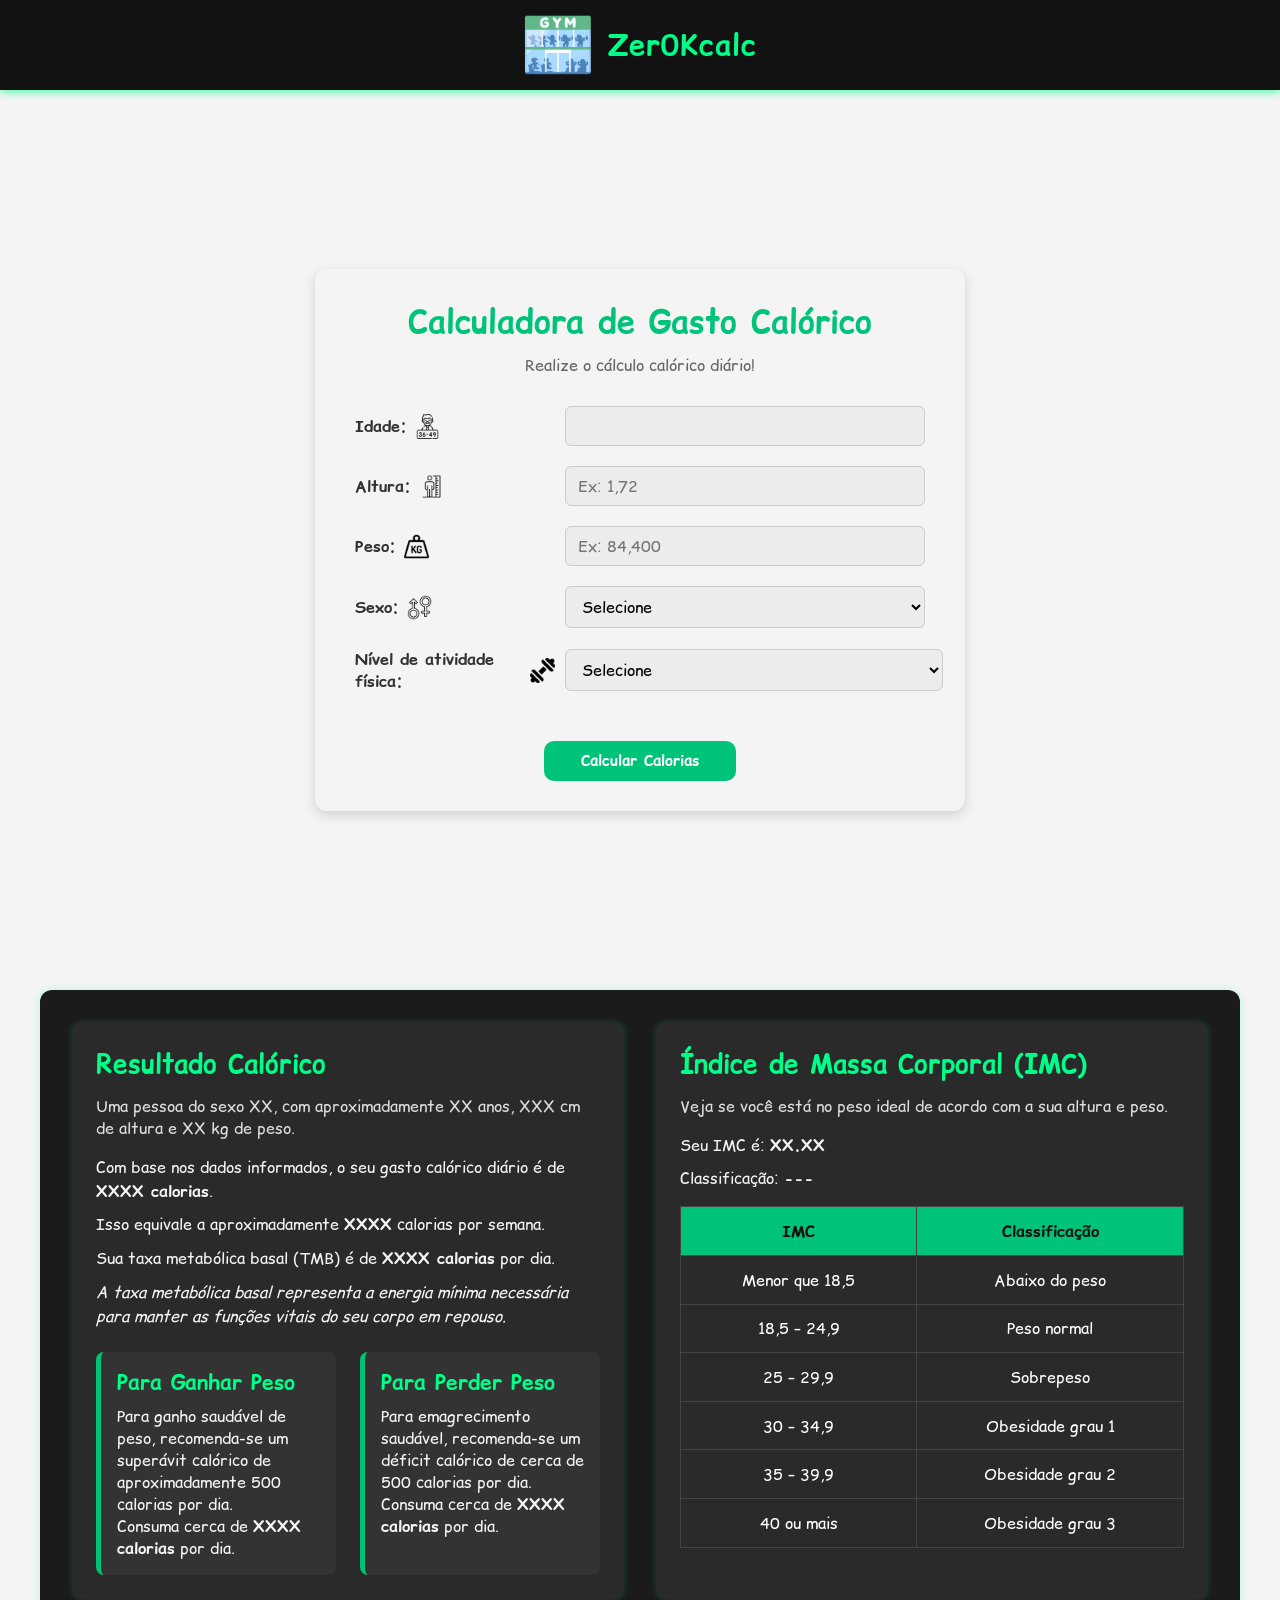
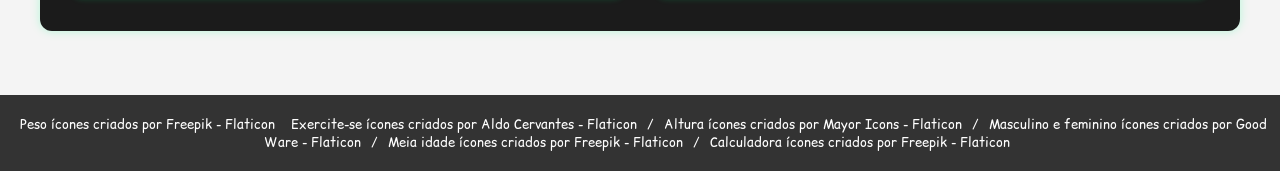
==== index.html @ 840b8725 "Add files via upload" ====
<!DOCTYPE html>
<html lang="pt-br">
<head>
    <meta charset="UTF-8">
    <meta name="viewport" content="width=device-width, initial-scale=1.0">
    <meta name="author" content="Nicolas de Almeida Sousa"/>
    <meta name="description" content="Calculadora de calorias e IMC"/>
    <meta name="keywords" content="Calculadora de Calorias, Calorias, IMC, Peso, Altura">

    <link rel="icon" type="" sizes="16x16"  href="Img/calculadora.png">
    
    <link rel="stylesheet" href="Css/styleHeader.css">
    <link rel="stylesheet" href="Css/styleCalculadora.css">
    <link rel="stylesheet" href="Css/styleResultados.css">
    <link rel="stylesheet" href="Css/styleFooter.css">

    <script src="Js/script.Js"></script>

    <title>Calculadora de Calorias</title>
</head>
<body>

    <header>
        <div class="container-header">
            <div class="box-header">
                <img src="Img/Logo.png" alt="Logo de academia">
                <h2>Zer0Kcalc</h2>
            </div>
        </div>
    </header>

    <!-- Calculadora -->
    <div class="container-calculadora">
        <div class="boxCalculadora">
            <h1>Calculadora de Gasto Calórico</h1>
            <h6>Realize o cálculo calórico diário!</h6>

            <div class="boxCampos">
                <!-- Idade -->
                <div class="campo">
                    <label for="idade">
                        Idade: <img src="Img/meia-idade.png" alt="Ícone de idade">
                    </label>
                    <input type="text" id="idade" name="idade" maxlength="3">
                </div>

                <!-- Altura -->
                <div class="campo">
                    <label for="altura">
                        Altura: <img src="Img/altura.png" alt="Ícone de altura">
                    </label>
                    <input type="text" id="altura" name="altura" placeholder="Ex: 1,72" maxlength="4">
                </div>

                <!-- Peso -->
                <div class="campo">
                    <label for="peso">
                        Peso: <img src="Img/peso.png" alt="Ícone de peso">
                    </label>
                    <input type="text" id="peso" name="peso" placeholder="Ex: 84,400" maxlength="6">
                </div>

                <!-- Sexo -->
                <div class="campo">
                    <label for="sexo">
                        Sexo: <img src="Img/sexos.png" alt="Ícone de sexo">
                    </label>
                    <select id="sexo" name="sexo" required>
                        <option value="">Selecione</option>
                        <option value="masculino">Masculino</option>
                        <option value="feminino">Feminino</option>
                    </select>
                </div>

                <!-- Nível de atividade física -->
                <div class="campo">
                    <label for="atividade">
                        Nível de atividade física: <img src="Img/academia.png" alt="">
                    </label>

                    <select id="atividade" name="atividade">
                        <option value="">Selecione</option>
                        <option value="1.2">Não faço nenhum exercício</option>
                        <option value="1.375">Ocasionalmente (1 ou 2 por semana)</option>
                        <option value="1.55">Moderadamente (3 a 4 por semana)</option>
                        <option value="1.725">Frequente (5 a 6 por semana)</option>
                        <option value="1.9">Bodybuilding (7 dias por semana ou 2x ao dia)</option>
                    </select>
                </div>

                <button class="calc-calorias" onclick="calcularResultados()">Calcular Calorias</button>
            </div>
        </div>
    </div>

    <!-- Resultado -->
    <div class="container-resultado">

        <!-- Resultado Calórico -->
        <div class="box-resultado-calorico">
            <h3>Resultado Calórico</h3>

            <h6>
                Uma pessoa do sexo <span id="trazerSexo">XX</span>, com aproximadamente 
                <span id="trazerIdade">XX</span> anos, 
                <span id="trazerAltura">XXX</span> cm de altura e 
                <span id="trazerPeso">XX</span> kg de peso.<br>
            </h6>

            <div class="box-info">
                <p>Com base nos dados informados, o seu gasto calórico diário é de <strong><span id="trazerResultado2">XXXX</span> calorias</strong>.</p>
                <p>Isso equivale a aproximadamente <strong><span id="trazerResultadoSemana">XXXX</span></strong> calorias por semana.</p>
                <p>Sua taxa metabólica basal (TMB) é de <strong><span id="trazerTaxaBasal">XXXX</span> calorias</strong> por dia.</p>
                <p><em>A taxa metabólica basal representa a energia mínima necessária para manter as funções vitais do seu corpo em repouso.</em></p>
            </div>

            <div class="boxOpcoes">
                <!-- Ganho de peso -->
                <div class="boxGanhoPeso">
                    <h3>Para Ganhar Peso</h3>
                    <p>Para ganho saudável de peso, recomenda-se um superávit calórico de aproximadamente 500 calorias por dia.</p>
                    <p>Consuma cerca de <strong><span id="trazerResultadoMais">XXXX</span> calorias</strong> por dia.</p>
                </div>

                <!-- Perda de peso -->
                <div class="boxPerdaPeso">
                    <h3>Para Perder Peso</h3>
                    <p>Para emagrecimento saudável, recomenda-se um déficit calórico de cerca de 500 calorias por dia.</p>
                    <p>Consuma cerca de <strong><span id="trazerResultadoMenos">XXXX</span> calorias</strong> por dia.</p>
                </div>
            </div>
        </div>

        <!-- Resultado de IMC -->
        <div class="box-resultado-imc">
            <h3>Índice de Massa Corporal (IMC)</h3>
            <h6>Veja se você está no peso ideal de acordo com a sua altura e peso.</h6>

            <p>Seu IMC é: <strong><span id="trazerIMC">XX.XX</span></strong></p>
            <p>Classificação: <strong><span id="trazerClassificacaoIMC">---</span></strong></p>

            <div class="box-table">
                <table>
                    <thead>
                        <tr><th>IMC</th><th>Classificação</th></tr>
                    </thead>
                    <tbody>
                        <tr><td>Menor que 18,5</td><td>Abaixo do peso</td></tr>
                        <tr><td>18,5 – 24,9</td><td>Peso normal</td></tr>
                        <tr><td>25 – 29,9</td><td>Sobrepeso</td></tr>
                        <tr><td>30 – 34,9</td><td>Obesidade grau 1</td></tr>
                        <tr><td>35 – 39,9</td><td>Obesidade grau 2</td></tr>
                        <tr><td>40 ou mais</td><td>Obesidade grau 3</td></tr>
                    </tbody>
                </table>
            </div>
        </div>
    </div>

<footer>
  <div class="footer-content">
    <a href="https://www.flaticon.com/br/icones-gratis/peso" title="peso ícones">Peso ícones criados por Freepik - Flaticon</a>
    <a href="https://www.flaticon.com/br/icones-gratis/exercite-se" title="exercite-se ícones">Exercite-se ícones criados por Aldo Cervantes - Flaticon</a> /
    <a href="https://www.flaticon.com/br/icones-gratis/altura" title="altura ícones">Altura ícones criados por Mayor Icons - Flaticon</a> /
    <a href="https://www.flaticon.com/br/icones-gratis/masculino-e-feminino" title="masculino e feminino ícones">Masculino e feminino ícones criados por Good Ware - Flaticon</a> /
    <a href="https://www.flaticon.com/br/icones-gratis/meia-idade" title="meia idade ícones">Meia idade ícones criados por Freepik - Flaticon</a> /
    <a href="https://www.flaticon.com/br/icones-gratis/calculadora" title="calculadora ícones">Calculadora ícones criados por Freepik - Flaticon</a>
  </div>
</footer>

</body>
</html>
---- Css/styleHeader.css ----
@import url('https://fonts.googleapis.com/css2?family=Comic+Relief:wght@400;700&display=swap');

*{
    box-sizing: border-box;
    font-family: "Comic Relief", system-ui;
    margin: 0;
    padding: 0;
    background-color: #f4f4f4;
}

/* Estilo geral do cabeçalho */
header {
    background-color: #121212; /* fundo escuro, estilo moderno */
    padding: 10px 0;
    box-shadow: 0 0 10px rgba(0, 255, 136, 1.8); /* combina com #00ff88 */
    z-index: 1000;
}

/* Container centralizado com largura máxima */
.container-header {
    max-width: 1200px;
    margin: 0 auto;
    padding: 0 20px;
    background-color: transparent;
}

/* Box com logo e título lado a lado */
.box-header {
    display: flex;
    align-items: center;
    gap: 15px;
    justify-content: center;
    cursor: pointer;
    background-color: transparent;
}

/* Logo com tamanho fixo e responsivo */
.box-header img {
    width: 70px;
    height: 70px;
    object-fit: contain;
    background-color: transparent;
}

/* Título estilizado */
.box-header h2 {
    font-size: 1.8rem;
    color: #00ff88; /* tom neon fitness */
    font-weight: bold;
    font-family: "Comic Relief", system-ui;
    letter-spacing: 1px;
    background-color: transparent;
}
---- Css/styleCalculadora.css ----
/* Container geral centralizado */
.container-calculadora {
    display: flex;
    justify-content: center;
    align-items: center;
    padding: 40px 20px;
    min-height: 100vh;
    background-color: transparent;
}

/* Caixa da calculadora */
.boxCalculadora {
    background-color: #fff;
    padding: 30px 40px;
    border-radius: 12px;
    box-shadow: 0 4px 12px rgba(0, 0, 0, 0.15);
    max-width: 650px;
    width: 100%;
    background-color: transparent;
}

/* Títulos */
.boxCalculadora h1 {
    font-size: 2rem;
    color: #00c37a;
    margin-bottom: 10px;
    text-align: center;
    background-color: transparent;
}

.boxCalculadora h6 {
    font-size: 1rem;
    color: #666;
    margin-bottom: 30px;
    text-align: center;
    background-color: transparent;
}

/* Campos agrupados */
.boxCampos {
    display: flex;
    flex-direction: column;
    gap: 20px;
    background-color: transparent;
}

/* Cada linha de campo */
.campo {
    display: flex;
    align-items: center;
    gap: 10px;
    background-color: transparent;
}

/* Label com imagem */
.campo label {
    min-width: 200px;
    display: flex;
    align-items: center;
    font-weight: bold;
    color: #333;
    background-color: transparent;
}

/* Ícone ao lado do texto */
.campo label img {
    width: 25px;
    height: 25px;
    margin-left: 8px;
    background-color: transparent;
}

/* Inputs e selects */
.campo input,
.campo select {
    flex: 1;
    padding: 8px 12px;
    border: 1px solid #ccc;
    border-radius: 6px;
    font-size: 1rem;
    background-color: #ececec;
}

select{
    cursor: pointer;
}

/* Chrome, Safari, Edge, Opera */
input[type="number"]::-webkit-outer-spin-button,
input[type="number"]::-webkit-inner-spin-button {
    -webkit-appearance: none;
    margin: 0;
}

/* Firefox */
input[type="number"] {
    -moz-appearance: textfield;
}

.calc-calorias {
    margin: 5% auto 0; /* margem superior de 5%, centraliza horizontalmente */
    display: block; /* garante centralização com margin auto */
    width: 12rem;
    padding: 0.6rem 1.5rem;
    border: none;
    border-radius: 10px;
    font-size: clamp(0.9rem, 1.2vw, 1rem);
    font-weight: 600;
    background-color: #00c37a;
    color: #fff;
    cursor: pointer;
    transition: background-color 0.3s, transform 0.2s;
    text-align: center;
}

/* Efeito ao passar o mouse ou clicar */
.calc-calorias:hover,
.calc-calorias:active {
    background-color: #29ce91;
    transform: scale(1.03);
}

/* Responsivo */
@media (max-width: 768px) {
    .campo {
        flex-direction: column;
        align-items: flex-start;
    }

    .campo label {
        min-width: 160px; /* antes era 200px */
    }


    .campo input,
    .campo select {
        width: 100%;
    }
}

@media (max-width: 400px) {
    .calc-calorias{
        width: 8rem;
    }
}
---- Css/styleResultados.css ----
.container-resultado {
    display: flex;
    flex-wrap: wrap;
    gap: 2rem;
    padding: 2rem;
    max-width: 1200px;
    margin: 0 auto;
    color: #f4f4f4;
    background-color: #1b1b1b;
    border-radius: 12px;
    box-shadow: 0 0 10px rgba(0, 255, 136, 0.25);
}

span, strong, p, em{
    background-color: transparent;
}

.box-resultado-calorico,
.box-resultado-imc {
    flex: 1 1 48%; /* ocupa 48% com margem entre eles */
    background-color: #2a2a2a;
    padding: 1.5rem;
    border-radius: 10px;
    box-shadow: 0 0 6px rgba(0, 255, 136, 0.2);
    min-width: 300px; /* evita que fique muito estreito */
}

@media (max-width: 768px) {
    .box-resultado-calorico,
    .box-resultado-imc {
        flex: 1 1 100%; /* empilha verticalmente */
    }
}

h3 {
    font-size: 1.6rem;
    color: #00ff88;
    margin-bottom: 0.8rem;
    background-color: transparent;
}

h6 {
    font-size: 1rem;
    margin-bottom: 1rem;
    font-weight: 400;
    color: #ddd;
    background-color: transparent;
}

.box-info{
    background-color: transparent;
}

.box-info p {
    margin-bottom: 0.6rem;
    line-height: 1.5;
}

.boxOpcoes {
    display: flex;
    flex-direction: column;
    gap: 1.5rem;
    margin-top: 1.5rem;
    background-color: transparent;
}

.boxGanhoPeso,
.boxPerdaPeso {
    background-color: #333;
    padding: 1rem;
    border-left: 5px solid #00c37a;
    border-radius: 8px;
}

.boxGanhoPeso h3,
.boxPerdaPeso h3 {
    font-size: 1.3rem;
    margin-bottom: 0.5rem;
}

.box-resultado-imc p {
    margin-bottom: 0.6rem;
    line-height: 1.5;
    background-color: transparent;
}

.box-table {
    margin-top: 1rem;
    overflow-x: auto;
}

.box-table table {
    width: 100%;
    border-collapse: collapse;
    color: #fff;
}

.box-table th,
.box-table td {
    padding: 0.8rem 1rem;
    border: 1px solid #444;
    text-align: center;
}

.box-table th {
    background-color: #00c37a;
    color: #111;
}

.box-table td {
    background-color: #2a2a2a;
}

/* Responsivo */
@media (min-width: 768px) {
    .boxOpcoes {
        flex-direction: row;
    }
    .boxGanhoPeso,
    .boxPerdaPeso {
        flex: 1;
    }
}
---- Css/styleFooter.css ----
footer {
  background-color: #333;
  padding: 20px 0;
  color: #fff;
  font-size: 0.8rem;
  margin-top: 5%;
}

.footer-content {
  max-width: 1800px;
  margin: 0 auto;
  text-align: center;
  background-color: transparent;
}

.footer-content a {
  color: #fff;
  text-decoration: none;
  padding: 0 6px;
  background-color: transparent;
}

.footer-content a:hover {
  text-decoration: underline;
}
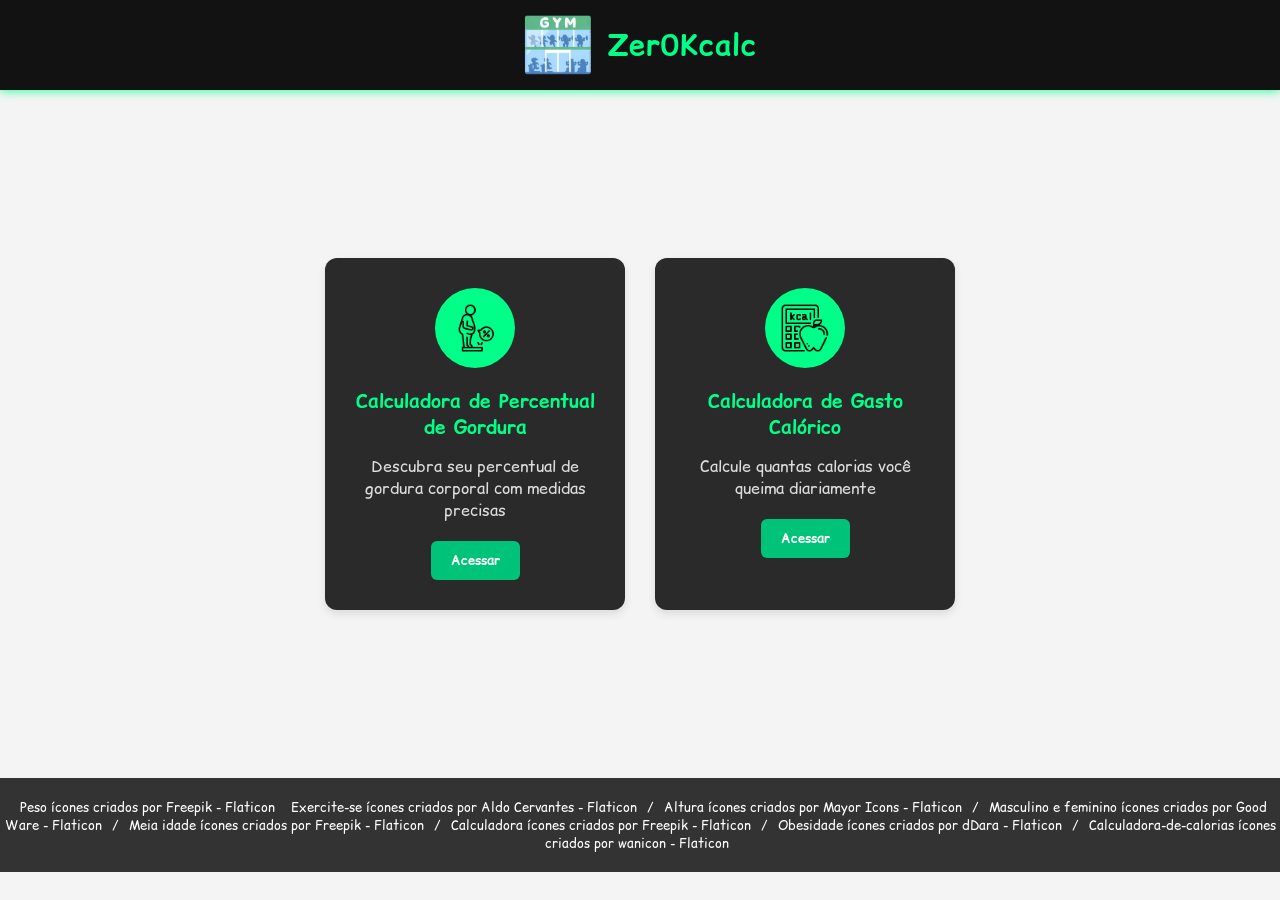
==== commit c24b6700: "Atualizações Foi realizado termino do desenvolvimento da tela Percentual de gordura. Estilização da " ====
--- a/index.html
+++ b/index.html
@@ -10,8 +10,7 @@
     <link rel="icon" type="" sizes="16x16"  href="Img/calculadora.png">
     
     <link rel="stylesheet" href="Css/styleHeader.css">
-    <link rel="stylesheet" href="Css/styleCalculadora.css">
-    <link rel="stylesheet" href="Css/styleResultados.css">
+    <link rel="stylesheet" href="Css/styleHome.css">
     <link rel="stylesheet" href="Css/styleFooter.css">
 
     <script src="Js/script.Js"></script>
@@ -29,133 +28,27 @@
         </div>
     </header>
 
-    <!-- Calculadora -->
-    <div class="container-calculadora">
-        <div class="boxCalculadora">
-            <h1>Calculadora de Gasto Calórico</h1>
-            <h6>Realize o cálculo calórico diário!</h6>
-
-            <div class="boxCampos">
-                <!-- Idade -->
-                <div class="campo">
-                    <label for="idade">
-                        Idade: <img src="Img/meia-idade.png" alt="Ícone de idade">
-                    </label>
-                    <input type="text" id="idade" name="idade" maxlength="3">
-                </div>
-
-                <!-- Altura -->
-                <div class="campo">
-                    <label for="altura">
-                        Altura: <img src="Img/altura.png" alt="Ícone de altura">
-                    </label>
-                    <input type="text" id="altura" name="altura" placeholder="Ex: 1,72" maxlength="4">
-                </div>
-
-                <!-- Peso -->
-                <div class="campo">
-                    <label for="peso">
-                        Peso: <img src="Img/peso.png" alt="Ícone de peso">
-                    </label>
-                    <input type="text" id="peso" name="peso" placeholder="Ex: 84,400" maxlength="6">
-                </div>
-
-                <!-- Sexo -->
-                <div class="campo">
-                    <label for="sexo">
-                        Sexo: <img src="Img/sexos.png" alt="Ícone de sexo">
-                    </label>
-                    <select id="sexo" name="sexo" required>
-                        <option value="">Selecione</option>
-                        <option value="masculino">Masculino</option>
-                        <option value="feminino">Feminino</option>
-                    </select>
-                </div>
-
-                <!-- Nível de atividade física -->
-                <div class="campo">
-                    <label for="atividade">
-                        Nível de atividade física: <img src="Img/academia.png" alt="">
-                    </label>
-
-                    <select id="atividade" name="atividade">
-                        <option value="">Selecione</option>
-                        <option value="1.2">Não faço nenhum exercício</option>
-                        <option value="1.375">Ocasionalmente (1 ou 2 por semana)</option>
-                        <option value="1.55">Moderadamente (3 a 4 por semana)</option>
-                        <option value="1.725">Frequente (5 a 6 por semana)</option>
-                        <option value="1.9">Bodybuilding (7 dias por semana ou 2x ao dia)</option>
-                    </select>
-                </div>
-
-                <button class="calc-calorias" onclick="calcularResultados()">Calcular Calorias</button>
+<section class="home-options">
+    <div class="boxOptions">
+        <div class="option-card" onclick="window.location.href='calc_percentual.html'">
+            <div class="icon-circle">
+                <img src="Img/corpo-gordo.png" alt="Ícone percentual de gordura">
             </div>
+            <h3>Calculadora de Percentual de Gordura</h3>
+            <p>Descubra seu percentual de gordura corporal com medidas precisas</p>
+            <button class="btn-option">Acessar</button>
+        </div>
+        
+        <div class="option-card" onclick="window.location.href='calc_gasto.html'">
+            <div class="icon-circle">
+                <img src="Img/calculadora-de-calorias.png" alt="Ícone gasto calórico">
+            </div>
+            <h3>Calculadora de Gasto Calórico</h3>
+            <p>Calcule quantas calorias você queima diariamente</p>
+            <button class="btn-option">Acessar</button>
         </div>
     </div>
-
-    <!-- Resultado -->
-    <div class="container-resultado">
-
-        <!-- Resultado Calórico -->
-        <div class="box-resultado-calorico">
-            <h3>Resultado Calórico</h3>
-
-            <h6>
-                Uma pessoa do sexo <span id="trazerSexo">XX</span>, com aproximadamente 
-                <span id="trazerIdade">XX</span> anos, 
-                <span id="trazerAltura">XXX</span> cm de altura e 
-                <span id="trazerPeso">XX</span> kg de peso.<br>
-            </h6>
-
-            <div class="box-info">
-                <p>Com base nos dados informados, o seu gasto calórico diário é de <strong><span id="trazerResultado2">XXXX</span> calorias</strong>.</p>
-                <p>Isso equivale a aproximadamente <strong><span id="trazerResultadoSemana">XXXX</span></strong> calorias por semana.</p>
-                <p>Sua taxa metabólica basal (TMB) é de <strong><span id="trazerTaxaBasal">XXXX</span> calorias</strong> por dia.</p>
-                <p><em>A taxa metabólica basal representa a energia mínima necessária para manter as funções vitais do seu corpo em repouso.</em></p>
-            </div>
-
-            <div class="boxOpcoes">
-                <!-- Ganho de peso -->
-                <div class="boxGanhoPeso">
-                    <h3>Para Ganhar Peso</h3>
-                    <p>Para ganho saudável de peso, recomenda-se um superávit calórico de aproximadamente 500 calorias por dia.</p>
-                    <p>Consuma cerca de <strong><span id="trazerResultadoMais">XXXX</span> calorias</strong> por dia.</p>
-                </div>
-
-                <!-- Perda de peso -->
-                <div class="boxPerdaPeso">
-                    <h3>Para Perder Peso</h3>
-                    <p>Para emagrecimento saudável, recomenda-se um déficit calórico de cerca de 500 calorias por dia.</p>
-                    <p>Consuma cerca de <strong><span id="trazerResultadoMenos">XXXX</span> calorias</strong> por dia.</p>
-                </div>
-            </div>
-        </div>
-
-        <!-- Resultado de IMC -->
-        <div class="box-resultado-imc">
-            <h3>Índice de Massa Corporal (IMC)</h3>
-            <h6>Veja se você está no peso ideal de acordo com a sua altura e peso.</h6>
-
-            <p>Seu IMC é: <strong><span id="trazerIMC">XX.XX</span></strong></p>
-            <p>Classificação: <strong><span id="trazerClassificacaoIMC">---</span></strong></p>
-
-            <div class="box-table">
-                <table>
-                    <thead>
-                        <tr><th>IMC</th><th>Classificação</th></tr>
-                    </thead>
-                    <tbody>
-                        <tr><td>Menor que 18,5</td><td>Abaixo do peso</td></tr>
-                        <tr><td>18,5 – 24,9</td><td>Peso normal</td></tr>
-                        <tr><td>25 – 29,9</td><td>Sobrepeso</td></tr>
-                        <tr><td>30 – 34,9</td><td>Obesidade grau 1</td></tr>
-                        <tr><td>35 – 39,9</td><td>Obesidade grau 2</td></tr>
-                        <tr><td>40 ou mais</td><td>Obesidade grau 3</td></tr>
-                    </tbody>
-                </table>
-            </div>
-        </div>
-    </div>
+</section>
 
 <footer>
   <div class="footer-content">
@@ -164,9 +57,11 @@
     <a href="https://www.flaticon.com/br/icones-gratis/altura" title="altura ícones">Altura ícones criados por Mayor Icons - Flaticon</a> /
     <a href="https://www.flaticon.com/br/icones-gratis/masculino-e-feminino" title="masculino e feminino ícones">Masculino e feminino ícones criados por Good Ware - Flaticon</a> /
     <a href="https://www.flaticon.com/br/icones-gratis/meia-idade" title="meia idade ícones">Meia idade ícones criados por Freepik - Flaticon</a> /
-    <a href="https://www.flaticon.com/br/icones-gratis/calculadora" title="calculadora ícones">Calculadora ícones criados por Freepik - Flaticon</a>
+    <a href="https://www.flaticon.com/br/icones-gratis/calculadora" title="calculadora ícones">Calculadora ícones criados por Freepik - Flaticon</a> /
+    <a href="https://www.flaticon.com/br/icones-gratis/obesidade" title="obesidade ícones">Obesidade ícones criados por dDara - Flaticon</a> / 
+    <a href="https://www.flaticon.com/br/icones-gratis/calculadora-de-calorias" title="calculadora-de-calorias ícones">Calculadora-de-calorias ícones criados por wanicon - Flaticon</a>
   </div>
 </footer>
 
 </body>
-</html>+</html>
--- a/Css/styleHome.css
+++ b/Css/styleHome.css
@@ -0,0 +1,76 @@
+.boxOptions{
+    display: flex;
+    justify-content: center;
+    gap: 30px;
+    padding: 40px 20px;
+    flex-wrap: wrap;
+    margin-top: 10%;
+    margin-bottom: 10%;
+}
+
+.option-card {
+    width: 300px;
+    background: #2a2a2a;
+    border-radius: 12px;
+    padding: 30px;
+    text-align: center;
+    cursor: pointer;
+    transition: transform 0.3s, box-shadow 0.3s;
+    box-shadow: 0 4px 8px rgba(0,0,0,0.1);
+}
+
+.option-card:hover {
+    transform: translateY(-5px);
+    box-shadow: 0 8px 16px rgba(0, 255, 136, 0.2);
+}
+
+.icon-circle {
+    width: 80px;
+    height: 80px;
+    background: #00ff88;
+    border-radius: 50%;
+    display: flex;
+    align-items: center;
+    justify-content: center;
+    margin: 0 auto 20px;
+}
+
+.icon-circle img {
+    width: 50px;
+    height: 50px;
+    background-color: transparent;
+}
+
+.option-card h3 {
+    color: #00ff88;
+    margin-bottom: 15px;
+    background-color: transparent;
+}
+
+.option-card p {
+    color: #ddd;
+    margin-bottom: 20px;
+    background-color: transparent;
+}
+
+.btn-option {
+    background: #00c37a;
+    color: white;
+    border: none;
+    padding: 10px 20px;
+    border-radius: 6px;
+    cursor: pointer;
+    font-weight: bold;
+    transition: background 0.3s;
+}
+
+.btn-option:hover {
+    background: #00ff88;
+}
+
+@media (max-width: 768px) {
+    .home-options {
+        flex-direction: column;
+        align-items: center;
+    }
+}
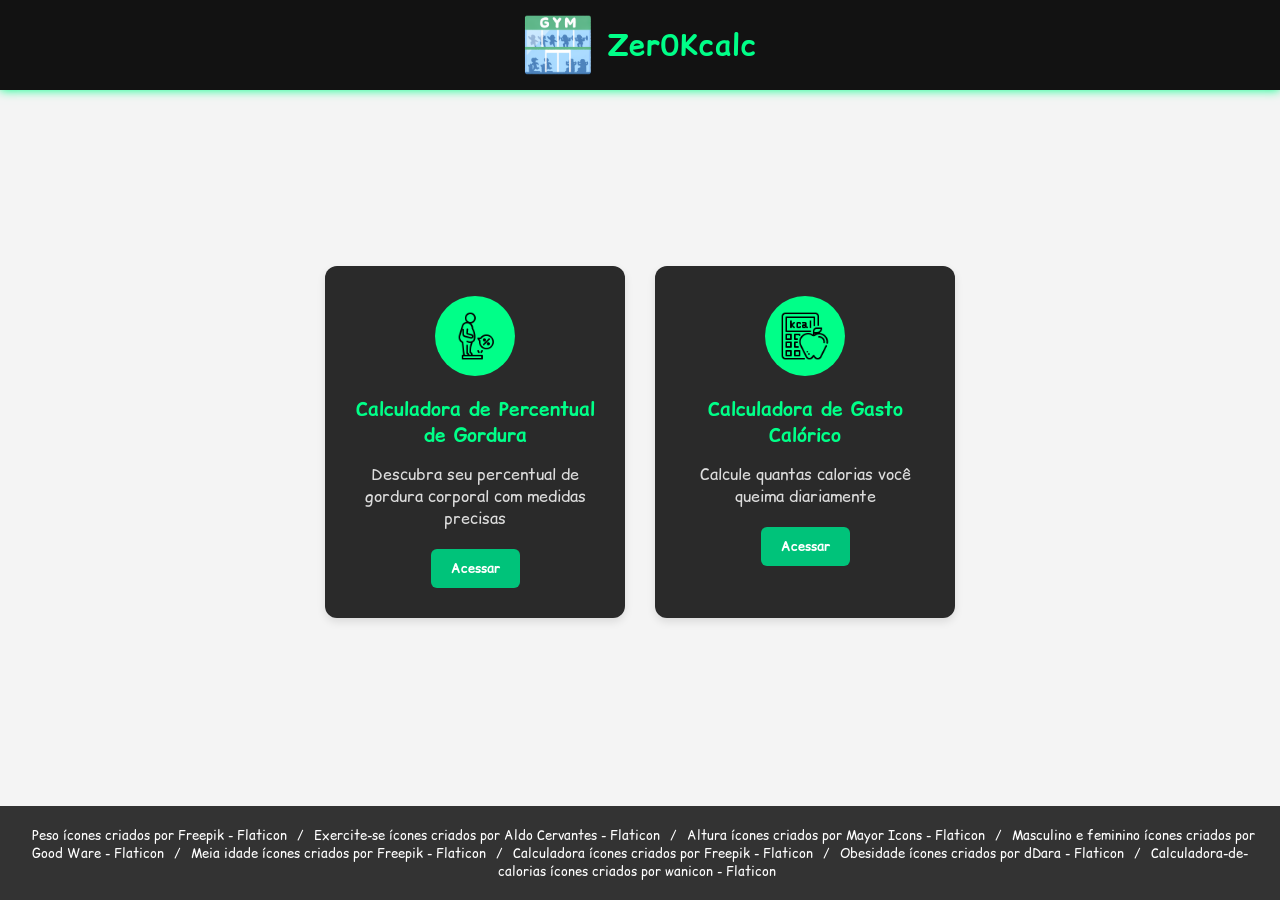
==== commit ffb5ff95: "Correção no foother" ====
--- a/index.html
+++ b/index.html
@@ -18,50 +18,51 @@
     <title>Calculadora de Calorias</title>
 </head>
 <body>
+   <div class="wrapper">
+        <header>
+            <div class="container-header">
+                <div class="box-header">
+                    <img src="Img/Logo.png" alt="Logo de academia">
+                    <h2>Zer0Kcalc</h2>
+                </div>
+            </div>
+        </header>
+    <main>
+        <section class="home-options">
+            <div class="boxOptions">
+                <div class="option-card" onclick="window.location.href='calc_percentual.html'">
+                    <div class="icon-circle">
+                        <img src="Img/corpo-gordo.png" alt="Ícone percentual de gordura">
+                    </div>
+                    <h3>Calculadora de Percentual de Gordura</h3>
+                    <p>Descubra seu percentual de gordura corporal com medidas precisas</p>
+                    <button class="btn-option">Acessar</button>
+                </div>
+                
+                <div class="option-card" onclick="window.location.href='calc_gasto.html'">
+                    <div class="icon-circle">
+                        <img src="Img/calculadora-de-calorias.png" alt="Ícone gasto calórico">
+                    </div>
+                    <h3>Calculadora de Gasto Calórico</h3>
+                    <p>Calcule quantas calorias você queima diariamente</p>
+                    <button class="btn-option">Acessar</button>
+                </div>
+            </div>
+        </section>
+    </main>
 
-    <header>
-        <div class="container-header">
-            <div class="box-header">
-                <img src="Img/Logo.png" alt="Logo de academia">
-                <h2>Zer0Kcalc</h2>
-            </div>
+    <footer>
+        <div class="footer-content">
+            <a href="https://www.flaticon.com/br/icones-gratis/peso" title="peso ícones">Peso ícones criados por Freepik - Flaticon</a> /
+            <a href="https://www.flaticon.com/br/icones-gratis/exercite-se" title="exercite-se ícones">Exercite-se ícones criados por Aldo Cervantes - Flaticon</a> /
+            <a href="https://www.flaticon.com/br/icones-gratis/altura" title="altura ícones">Altura ícones criados por Mayor Icons - Flaticon</a> /
+            <a href="https://www.flaticon.com/br/icones-gratis/masculino-e-feminino" title="masculino e feminino ícones">Masculino e feminino ícones criados por Good Ware - Flaticon</a> /
+            <a href="https://www.flaticon.com/br/icones-gratis/meia-idade" title="meia idade ícones">Meia idade ícones criados por Freepik - Flaticon</a> /
+            <a href="https://www.flaticon.com/br/icones-gratis/calculadora" title="calculadora ícones">Calculadora ícones criados por Freepik - Flaticon</a> /
+            <a href="https://www.flaticon.com/br/icones-gratis/obesidade" title="obesidade ícones">Obesidade ícones criados por dDara - Flaticon</a> / 
+            <a href="https://www.flaticon.com/br/icones-gratis/calculadora-de-calorias" title="calculadora-de-calorias ícones">Calculadora-de-calorias ícones criados por wanicon - Flaticon</a>
         </div>
-    </header>
-
-<section class="home-options">
-    <div class="boxOptions">
-        <div class="option-card" onclick="window.location.href='calc_percentual.html'">
-            <div class="icon-circle">
-                <img src="Img/corpo-gordo.png" alt="Ícone percentual de gordura">
-            </div>
-            <h3>Calculadora de Percentual de Gordura</h3>
-            <p>Descubra seu percentual de gordura corporal com medidas precisas</p>
-            <button class="btn-option">Acessar</button>
-        </div>
-        
-        <div class="option-card" onclick="window.location.href='calc_gasto.html'">
-            <div class="icon-circle">
-                <img src="Img/calculadora-de-calorias.png" alt="Ícone gasto calórico">
-            </div>
-            <h3>Calculadora de Gasto Calórico</h3>
-            <p>Calcule quantas calorias você queima diariamente</p>
-            <button class="btn-option">Acessar</button>
-        </div>
+    </footer>
     </div>
-</section>
-
-<footer>
-  <div class="footer-content">
-    <a href="https://www.flaticon.com/br/icones-gratis/peso" title="peso ícones">Peso ícones criados por Freepik - Flaticon</a>
-    <a href="https://www.flaticon.com/br/icones-gratis/exercite-se" title="exercite-se ícones">Exercite-se ícones criados por Aldo Cervantes - Flaticon</a> /
-    <a href="https://www.flaticon.com/br/icones-gratis/altura" title="altura ícones">Altura ícones criados por Mayor Icons - Flaticon</a> /
-    <a href="https://www.flaticon.com/br/icones-gratis/masculino-e-feminino" title="masculino e feminino ícones">Masculino e feminino ícones criados por Good Ware - Flaticon</a> /
-    <a href="https://www.flaticon.com/br/icones-gratis/meia-idade" title="meia idade ícones">Meia idade ícones criados por Freepik - Flaticon</a> /
-    <a href="https://www.flaticon.com/br/icones-gratis/calculadora" title="calculadora ícones">Calculadora ícones criados por Freepik - Flaticon</a> /
-    <a href="https://www.flaticon.com/br/icones-gratis/obesidade" title="obesidade ícones">Obesidade ícones criados por dDara - Flaticon</a> / 
-    <a href="https://www.flaticon.com/br/icones-gratis/calculadora-de-calorias" title="calculadora-de-calorias ícones">Calculadora-de-calorias ícones criados por wanicon - Flaticon</a>
-  </div>
-</footer>
-
 </body>
 </html>
--- a/Css/styleFooter.css
+++ b/Css/styleFooter.css
@@ -1,25 +1,62 @@
+/* Layout principal */
+.wrapper {
+    display: flex;
+    flex-direction: column;
+    min-height: 100vh; /* Ocupa pelo menos toda a altura da viewport */
+}
+
+main {
+    flex: 1; /* Faz o main ocupar todo o espaço disponível */
+    padding: 20px;
+    max-width: 1200px;
+    margin: 0 auto;
+    width: 100%;
+}
+
+/* Estilos do footer (como você forneceu, com melhorias) */
 footer {
-  background-color: #333;
-  padding: 20px 0;
-  color: #fff;
-  font-size: 0.8rem;
-  margin-top: 5%;
+    width: 100%;
+    background-color: #333;
+    padding: 20px 0;
+    color: #fff;
+    font-size: 0.8rem;
+    margin-top: auto; /* Mantém o footer no final */
 }
 
 .footer-content {
-  max-width: 1800px;
-  margin: 0 auto;
-  text-align: center;
-  background-color: transparent;
+    max-width: 1800px;
+    margin: 0 auto;
+    text-align: center;
+    background-color: transparent;
+    padding: 0 20px;
+}
+
+.footer-content p {
+    margin-bottom: 10px;
 }
 
 .footer-content a {
-  color: #fff;
-  text-decoration: none;
-  padding: 0 6px;
-  background-color: transparent;
+    color: #fff;
+    text-decoration: none;
+    padding: 0 6px;
+    background-color: transparent;
+    transition: all 0.3s ease;
 }
 
 .footer-content a:hover {
-  text-decoration: underline;
+    text-decoration: underline;
+    color: #4CAF50; /* Cor de hover personalizada */
 }
+
+/* Media Queries para responsividade */
+@media (max-width: 768px) {
+    .footer-content {
+        display: flex;
+        flex-direction: column;
+    }
+    
+    .footer-content a {
+        padding: 5px 0;
+        display: block;
+    }
+}
